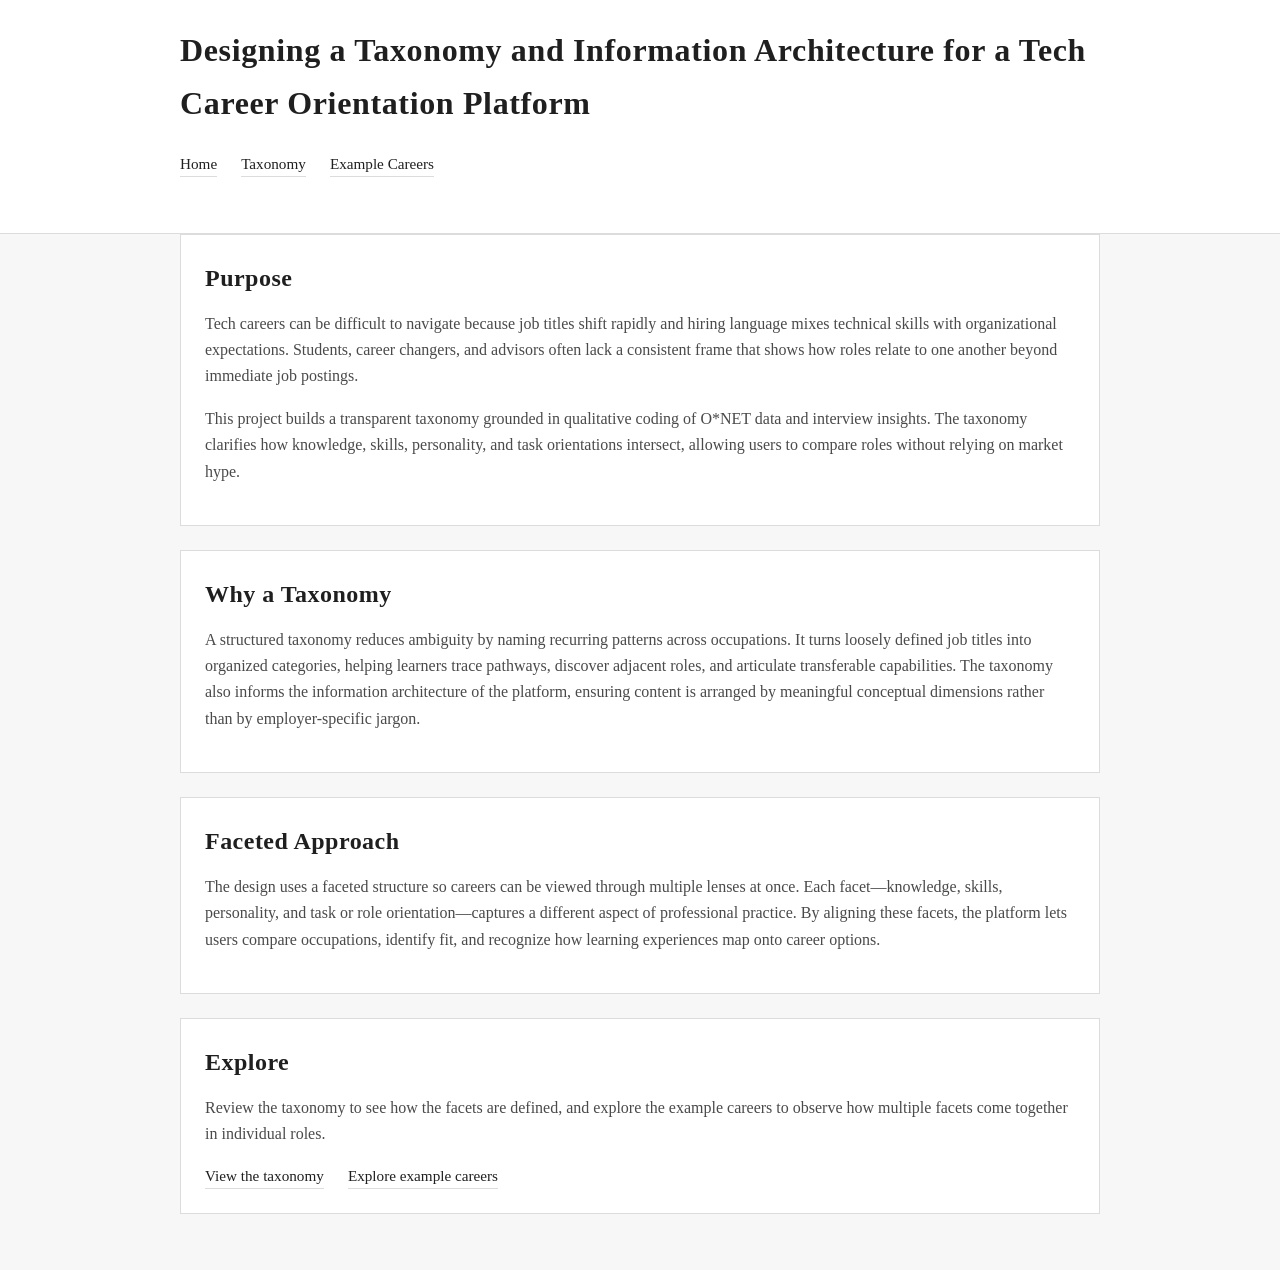
==== tech-career-taxonomy/site/index.html @ 895cc51d "Populate static taxonomy site content" ====
<!DOCTYPE html>
<html lang="en">
<head>
    <meta charset="UTF-8">
    <meta name="viewport" content="width=device-width, initial-scale=1.0">
    <title>Designing a Taxonomy and Information Architecture for a Tech Career Orientation Platform</title>
    <link rel="stylesheet" href="style.css">
</head>
<body>
    <header>
        <div class="container">
            <h1>Designing a Taxonomy and Information Architecture for a Tech Career Orientation Platform</h1>
            <nav class="nav">
                <a href="index.html">Home</a>
                <a href="taxonomy.html">Taxonomy</a>
                <a href="careers.html">Example Careers</a>
            </nav>
        </div>
    </header>

    <main class="container">
        <section class="section">
            <h2>Purpose</h2>
            <p>Tech careers can be difficult to navigate because job titles shift rapidly and hiring language mixes technical skills with organizational expectations. Students, career changers, and advisors often lack a consistent frame that shows how roles relate to one another beyond immediate job postings.</p>
            <p>This project builds a transparent taxonomy grounded in qualitative coding of O*NET data and interview insights. The taxonomy clarifies how knowledge, skills, personality, and task orientations intersect, allowing users to compare roles without relying on market hype.</p>
        </section>

        <section class="section">
            <h2>Why a Taxonomy</h2>
            <p>A structured taxonomy reduces ambiguity by naming recurring patterns across occupations. It turns loosely defined job titles into organized categories, helping learners trace pathways, discover adjacent roles, and articulate transferable capabilities. The taxonomy also informs the information architecture of the platform, ensuring content is arranged by meaningful conceptual dimensions rather than by employer-specific jargon.</p>
        </section>

        <section class="section">
            <h2>Faceted Approach</h2>
            <p>The design uses a faceted structure so careers can be viewed through multiple lenses at once. Each facet—knowledge, skills, personality, and task or role orientation—captures a different aspect of professional practice. By aligning these facets, the platform lets users compare occupations, identify fit, and recognize how learning experiences map onto career options.</p>
        </section>

        <section class="section">
            <h2>Explore</h2>
            <p>Review the taxonomy to see how the facets are defined, and explore the example careers to observe how multiple facets come together in individual roles.</p>
            <div class="nav">
                <a href="taxonomy.html">View the taxonomy</a>
                <a href="careers.html">Explore example careers</a>
            </div>
        </section>
    </main>
</body>
</html>
---- tech-career-taxonomy/site/style.css ----
:root {
    --text-color: #1f1f1f;
    --muted-text: #4a4a4a;
    --background: #f7f7f7;
    --surface: #ffffff;
    --border: #dcdcdc;
}

* {
    box-sizing: border-box;
}

body {
    margin: 0;
    font-family: "Georgia", "Times New Roman", serif;
    background-color: var(--background);
    color: var(--text-color);
    line-height: 1.65;
}

header {
    background: var(--surface);
    border-bottom: 1px solid var(--border);
    padding: 1.5rem 0;
}

.container {
    max-width: 960px;
    margin: 0 auto;
    padding: 0 1.25rem 2rem;
}

h1,
h2,
h3 {
    margin-top: 0;
    font-family: "Libre Baskerville", "Georgia", serif;
    letter-spacing: 0.02em;
}

p {
    color: var(--muted-text);
    margin: 0 0 1rem 0;
}

a {
    color: inherit;
    text-decoration: none;
    border-bottom: 1px solid var(--border);
}

a:hover,
a:focus {
    border-color: var(--text-color);
}

.nav {
    display: flex;
    gap: 1.5rem;
    font-size: 0.95rem;
    margin-top: 0.75rem;
}

main {
    padding-top: 1.5rem;
}

.section {
    background: var(--surface);
    border: 1px solid var(--border);
    padding: 1.5rem;
    margin-bottom: 1.5rem;
}

.section h2 {
    margin-bottom: 0.75rem;
}

.section h3 {
    margin-top: 1rem;
    margin-bottom: 0.5rem;
}

.card {
    background: var(--surface);
    border: 1px solid var(--border);
    padding: 1.25rem;
    margin-bottom: 1.25rem;
}

.card h2 {
    margin-bottom: 0.35rem;
}

.card .facet {
    margin: 0.5rem 0;
}

.footer-note {
    font-size: 0.9rem;
    color: var(--muted-text);
}
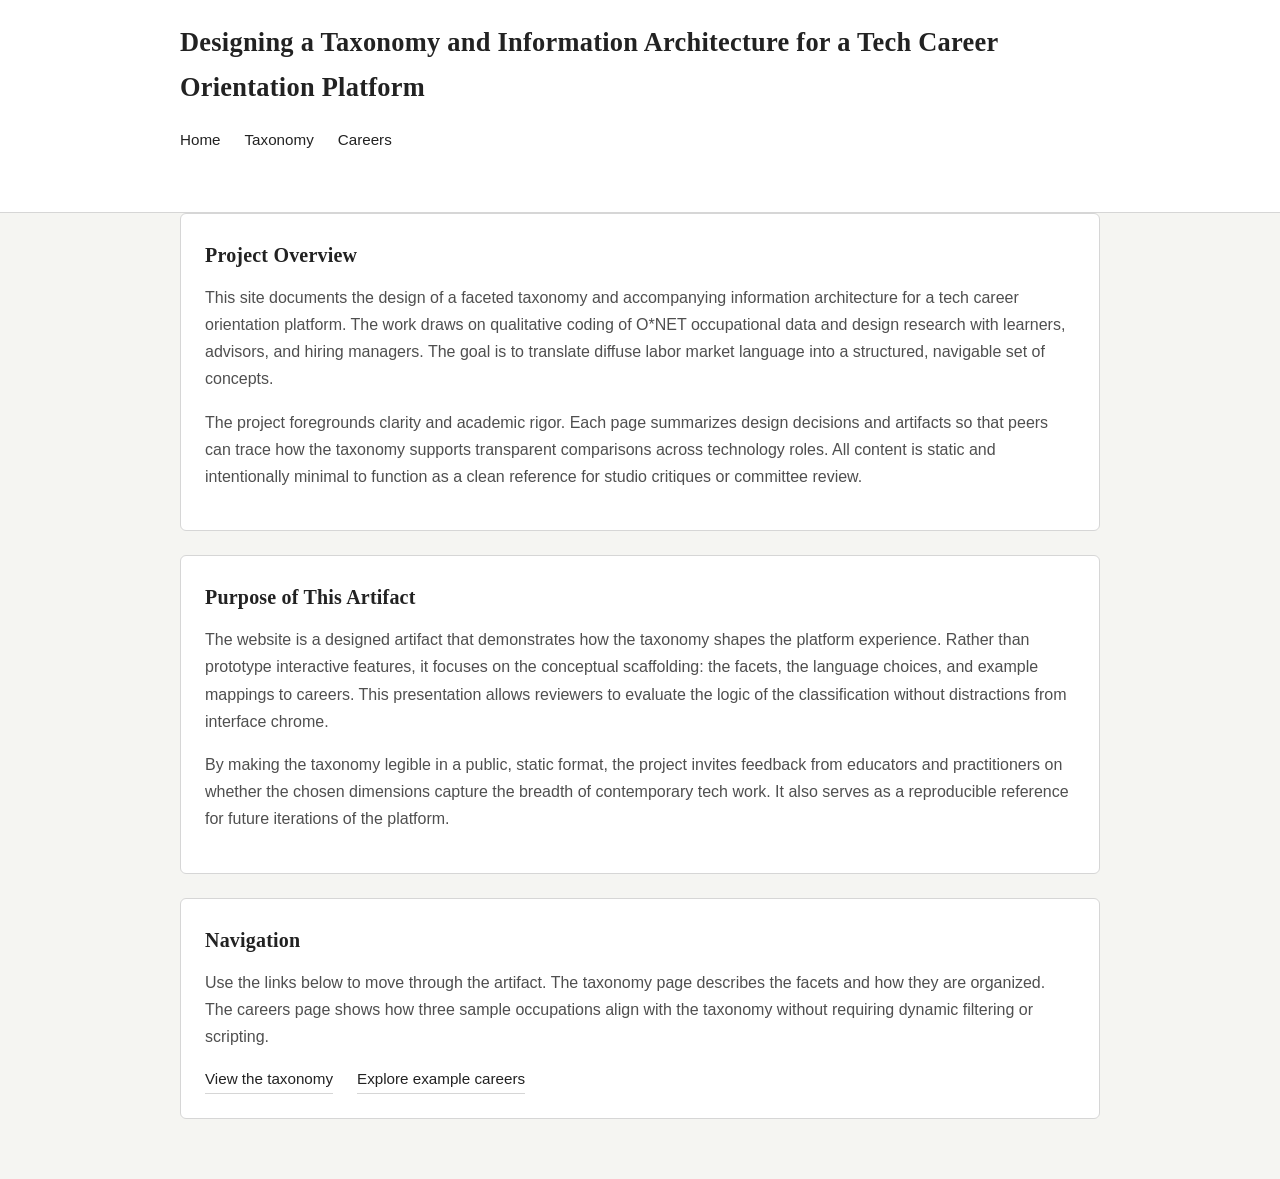
==== commit 481dfeeb: "Populate static site content for taxonomy artifact" ====
--- a/tech-career-taxonomy/site/index.html
+++ b/tech-career-taxonomy/site/index.html
@@ -13,32 +13,28 @@
             <nav class="nav">
                 <a href="index.html">Home</a>
                 <a href="taxonomy.html">Taxonomy</a>
-                <a href="careers.html">Example Careers</a>
+                <a href="careers.html">Careers</a>
             </nav>
         </div>
     </header>
 
     <main class="container">
         <section class="section">
-            <h2>Purpose</h2>
-            <p>Tech careers can be difficult to navigate because job titles shift rapidly and hiring language mixes technical skills with organizational expectations. Students, career changers, and advisors often lack a consistent frame that shows how roles relate to one another beyond immediate job postings.</p>
-            <p>This project builds a transparent taxonomy grounded in qualitative coding of O*NET data and interview insights. The taxonomy clarifies how knowledge, skills, personality, and task orientations intersect, allowing users to compare roles without relying on market hype.</p>
+            <h2>Project Overview</h2>
+            <p>This site documents the design of a faceted taxonomy and accompanying information architecture for a tech career orientation platform. The work draws on qualitative coding of O*NET occupational data and design research with learners, advisors, and hiring managers. The goal is to translate diffuse labor market language into a structured, navigable set of concepts.</p>
+            <p>The project foregrounds clarity and academic rigor. Each page summarizes design decisions and artifacts so that peers can trace how the taxonomy supports transparent comparisons across technology roles. All content is static and intentionally minimal to function as a clean reference for studio critiques or committee review.</p>
         </section>
 
         <section class="section">
-            <h2>Why a Taxonomy</h2>
-            <p>A structured taxonomy reduces ambiguity by naming recurring patterns across occupations. It turns loosely defined job titles into organized categories, helping learners trace pathways, discover adjacent roles, and articulate transferable capabilities. The taxonomy also informs the information architecture of the platform, ensuring content is arranged by meaningful conceptual dimensions rather than by employer-specific jargon.</p>
+            <h2>Purpose of This Artifact</h2>
+            <p>The website is a designed artifact that demonstrates how the taxonomy shapes the platform experience. Rather than prototype interactive features, it focuses on the conceptual scaffolding: the facets, the language choices, and example mappings to careers. This presentation allows reviewers to evaluate the logic of the classification without distractions from interface chrome.</p>
+            <p>By making the taxonomy legible in a public, static format, the project invites feedback from educators and practitioners on whether the chosen dimensions capture the breadth of contemporary tech work. It also serves as a reproducible reference for future iterations of the platform.</p>
         </section>
 
         <section class="section">
-            <h2>Faceted Approach</h2>
-            <p>The design uses a faceted structure so careers can be viewed through multiple lenses at once. Each facet—knowledge, skills, personality, and task or role orientation—captures a different aspect of professional practice. By aligning these facets, the platform lets users compare occupations, identify fit, and recognize how learning experiences map onto career options.</p>
-        </section>
-
-        <section class="section">
-            <h2>Explore</h2>
-            <p>Review the taxonomy to see how the facets are defined, and explore the example careers to observe how multiple facets come together in individual roles.</p>
-            <div class="nav">
+            <h2>Navigation</h2>
+            <p>Use the links below to move through the artifact. The taxonomy page describes the facets and how they are organized. The careers page shows how three sample occupations align with the taxonomy without requiring dynamic filtering or scripting.</p>
+            <div class="nav nav-inline">
                 <a href="taxonomy.html">View the taxonomy</a>
                 <a href="careers.html">Explore example careers</a>
             </div>
--- a/tech-career-taxonomy/site/style.css
+++ b/tech-career-taxonomy/site/style.css
@@ -1,9 +1,9 @@
 :root {
-    --text-color: #1f1f1f;
-    --muted-text: #4a4a4a;
-    --background: #f7f7f7;
+    --text-color: #222222;
+    --muted-text: #4f4f4f;
+    --background: #f5f5f2;
     --surface: #ffffff;
-    --border: #dcdcdc;
+    --border: #d6d6d6;
 }
 
 * {
@@ -12,22 +12,22 @@
 
 body {
     margin: 0;
-    font-family: "Georgia", "Times New Roman", serif;
+    font-family: "Helvetica Neue", Arial, sans-serif;
     background-color: var(--background);
     color: var(--text-color);
-    line-height: 1.65;
+    line-height: 1.7;
 }
 
 header {
     background: var(--surface);
     border-bottom: 1px solid var(--border);
-    padding: 1.5rem 0;
+    padding: 1.25rem 0;
 }
 
 .container {
     max-width: 960px;
     margin: 0 auto;
-    padding: 0 1.25rem 2rem;
+    padding: 0 1.25rem 2.25rem;
 }
 
 h1,
@@ -35,18 +35,34 @@
 h3 {
     margin-top: 0;
     font-family: "Libre Baskerville", "Georgia", serif;
-    letter-spacing: 0.02em;
+    letter-spacing: 0.01em;
+}
+
+h1 {
+    font-size: 1.65rem;
+}
+
+h2 {
+    font-size: 1.25rem;
+    margin-bottom: 0.65rem;
+}
+
+h3 {
+    font-size: 1.05rem;
+    margin-bottom: 0.4rem;
 }
 
 p {
     color: var(--muted-text);
     margin: 0 0 1rem 0;
+    font-size: 1rem;
 }
 
 a {
     color: inherit;
     text-decoration: none;
-    border-bottom: 1px solid var(--border);
+    padding-bottom: 0.1rem;
+    border-bottom: 1px solid transparent;
 }
 
 a:hover,
@@ -58,11 +74,16 @@
     display: flex;
     gap: 1.5rem;
     font-size: 0.95rem;
-    margin-top: 0.75rem;
+    margin-top: 0.65rem;
+}
+
+.nav-inline a {
+    border-bottom: 1px solid var(--border);
+    padding-bottom: 0.05rem;
 }
 
 main {
-    padding-top: 1.5rem;
+    padding-top: 1.6rem;
 }
 
 .section {
@@ -70,33 +91,38 @@
     border: 1px solid var(--border);
     padding: 1.5rem;
     margin-bottom: 1.5rem;
+    border-radius: 6px;
 }
 
 .section h2 {
     margin-bottom: 0.75rem;
 }
 
-.section h3 {
+.facet-group + .facet-group {
     margin-top: 1rem;
-    margin-bottom: 0.5rem;
+    padding-top: 0.5rem;
+    border-top: 1px solid var(--border);
 }
 
-.card {
-    background: var(--surface);
-    border: 1px solid var(--border);
-    padding: 1.25rem;
-    margin-bottom: 1.25rem;
+.table-wrapper {
+    overflow-x: auto;
 }
 
-.card h2 {
-    margin-bottom: 0.35rem;
+table {
+    width: 100%;
+    border-collapse: collapse;
+    font-size: 0.98rem;
 }
 
-.card .facet {
-    margin: 0.5rem 0;
+th,
+td {
+    padding: 0.75rem 0.65rem;
+    text-align: left;
+    border-bottom: 1px solid var(--border);
+    vertical-align: top;
 }
 
-.footer-note {
-    font-size: 0.9rem;
-    color: var(--muted-text);
+th {
+    font-weight: 600;
+    color: var(--text-color);
 }
